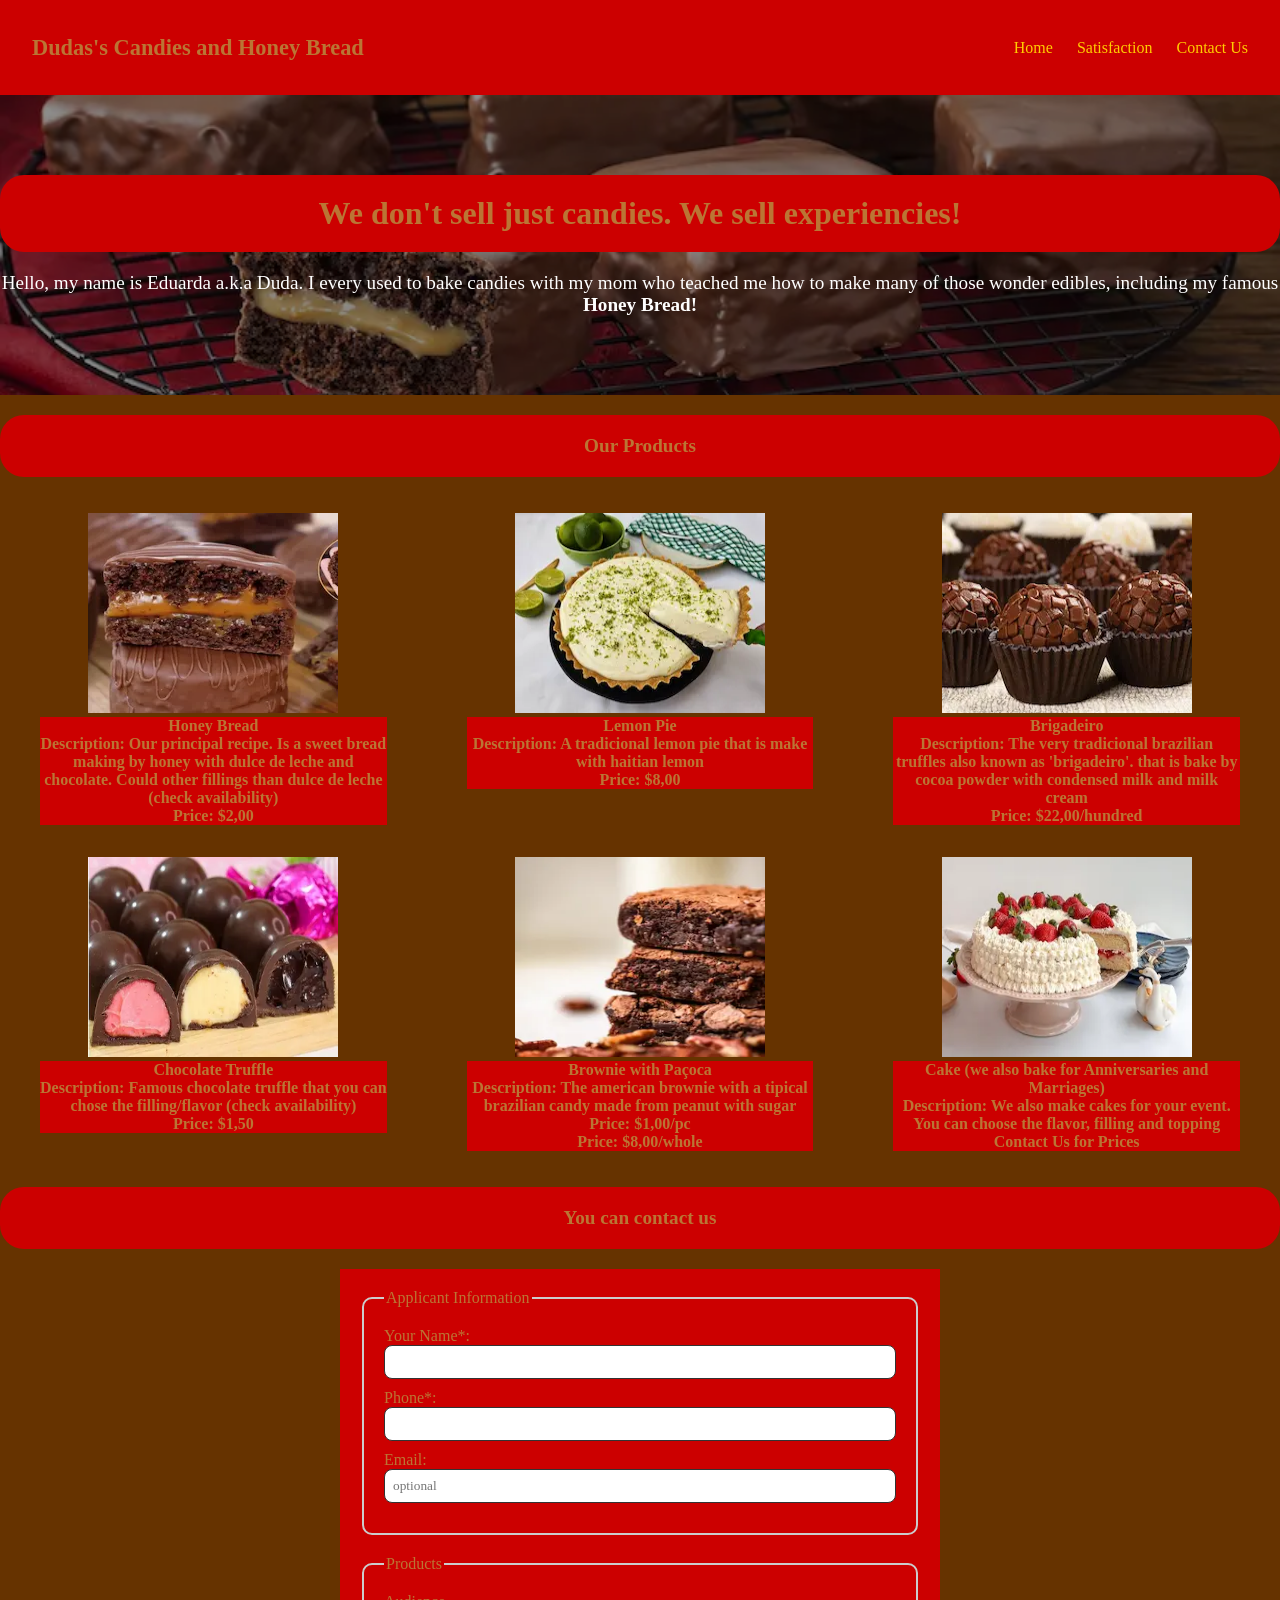
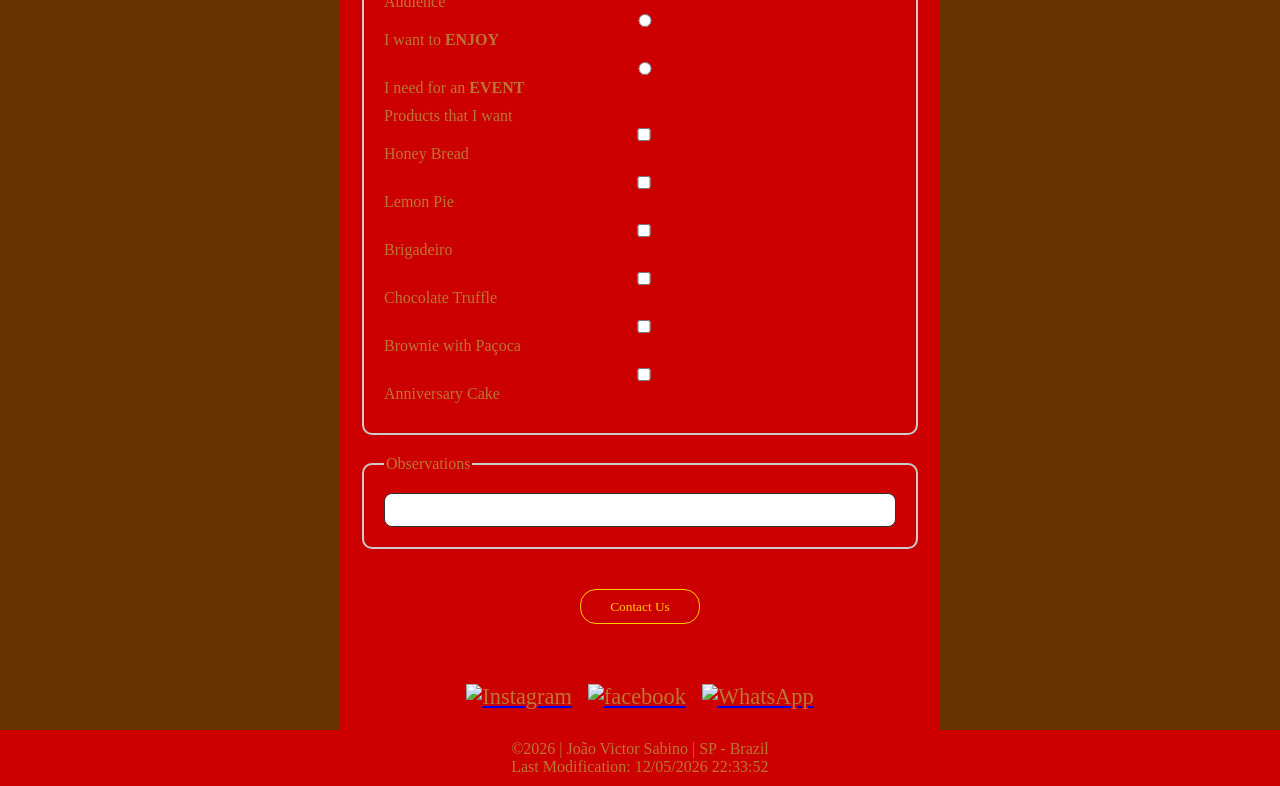
==== index.html @ 707deb1a "Add files via upload" ====
<!DOCTYPE html>
<html lang="en">
<head>
    <meta charset="UTF-8">
    <meta name="viewport" content="width=device-width, initial-scale=1.0">
    <meta name="author" content="João Victor Sabino">
    <meta name="description" content="Dudas's candies and honey bread. This site is about the selling of the best honey bread in the world">
    <title>Duda's Candies and Honey Bread</title>
    <link rel="stylesheet" href="styles/honey.css">
    <link rel="stylesheet" href="styles/honey-large.css">
    <link rel="preconnect" href="https://fonts.googleapis.com">
    <link rel="preconnect" href="https://fonts.gstatic.com" crossorigin>
    <link href="https://fonts.googleapis.com/css2?family=Boldonse&family=Chewy&family=Funnel+Sans:ital,wght@0,300..800;1,300..800&display=swap" rel="stylesheet">
</head>
<body>
    <header>
        <nav>
            <h1 class="logo">Dudas's Candies and Honey Bread</h1>
            <ul class="nav-links">
                <li><a href="index.html">Home</a></li>
                <li><a href="satisfaction.html">Satisfaction</a></li>
                <li><a href="contact.html">Contact Us</a></li>
            </ul>
        </nav>
    </header>
    <section class="hero">
        <div class="hero-text">
            <h2>We don't sell just candies. We sell experiencies!</h2>
            <p>Hello, my name is Eduarda a.k.a Duda. I every used to bake candies with my mom who teached me how to make many of those wonder edibles, including my famous <strong>Honey Bread!</strong></p>
        </div>
    </section>

    <main>
        <h2>Our Products</h2>
        <section class="images">
            <figure>
                <img src="images/honey1.webp" alt="honey bread">
                <figcaption>Honey Bread</figcaption>
                <figcaption>Description: Our principal recipe. Is a sweet bread making by honey with dulce de leche and chocolate. Could other fillings than dulce de leche (check availability)  </figcaption>
                <figcaption>Price: $2,00</figcaption>
            </figure>
            <figure>
                <img src="images/lemon.webp" alt="Lemon Pie">
                <figcaption>Lemon Pie</figcaption>
                <figcaption>Description: A tradicional lemon pie that is make with haitian lemon </figcaption>
                <figcaption>Price: $8,00</figcaption>
            </figure>
            <figure>
                <img src="images/btruffle.webp" alt="Brigadeiro">
                <figcaption>Brigadeiro</figcaption>
                <figcaption>Description: The very tradicional brazilian truffles also known as 'brigadeiro'.  that is bake by cocoa powder with condensed milk and milk cream</figcaption>
                <figcaption>Price: $22,00/hundred</figcaption>
            </figure>
            <figure>
                <img src="images/truffle.webp" alt="truffle">
                <figcaption>Chocolate Truffle</figcaption>
                <figcaption>Description: Famous chocolate truffle that you can chose the filling/flavor (check availability)</figcaption>
                <figcaption>Price: $1,50</figcaption>
            </figure>
            <figure>
                <img src="images/brownie.webp" alt="brownie with paçoca">
                <figcaption>Brownie with Paçoca</figcaption>
                <figcaption>Description: The american brownie with a tipical brazilian candy made from peanut with sugar</figcaption>
                <figcaption>Price: $1,00/pc</figcaption>
                <figcaption>Price: $8,00/whole</figcaption>
            </figure>
            <figure>
                <img src="images/cake.webp" alt="Cake">
                <figcaption>Cake (we also bake for Anniversaries and Marriages)</figcaption>
                <figcaption>Description: We also make cakes for your event. You can choose the flavor, filling and topping </figcaption>
                <figcaption>Contact Us for Prices</figcaption>
            </figure>
        </section>

        <h2>You can contact us</h2>
        <form method="get" action="thanks.html" class="cont">
            <fieldset>
                <legend>Applicant Information</legend>
                <label>Your Name*: <input type="text" name="fname" required></label>
                <label>Phone*: <input type="tel" name="phone" required></label>
                <label>Email: <input type="email" name="email" placeholder="optional"></label>
            </fieldset>
            <fieldset>
                <legend>Products</legend>
                <div>Audience</div>
                <label><input type="radio" name="audience" value="enjoy">I want to <strong>ENJOY</strong></label>
                <label><input type="radio" name="audience" value="event">I need for an <strong>EVENT</strong></label>
                

                <div>Products that I want</div>
                <label><input type="checkbox" name="product" value="yes">Honey Bread</label>
                <label><input type="checkbox" name="code" value="yes">Lemon Pie</label>
                <label><input type="checkbox" name="product" value="yes">Brigadeiro</label>
                <label><input type="checkbox" name="product" value="yes">Chocolate Truffle</label>
                <label><input type="checkbox" name="product" value="yes">Brownie with Paçoca</label>
                <label><input type="checkbox" name="product" value="yes">Anniversary Cake</label>
            </fieldset>
            <fieldset>
                <legend>Observations</legend>
                <input type="textarea">
            </fieldset>

            <input type="submit" value="Contact Us">
        <section class="contact">
            <a href="https://instagram.com/" target="_blank" class="insta">
                <img src="https://upload.wikimedia.org/wikipedia/commons/e/e7/Instagram_logo_2016.svg" alt="Instagram" class="logo">
            </a>
            <a href="https://facebook.com/" target="_blank" class="face">
                <img src="https://upload.wikimedia.org/wikipedia/commons/b/b9/2023_Facebook_icon.svg" alt="facebook" class="logo">
            </a>
            <a href="https://wa.me/" target="_blank" class="whatsapp">
                <img src="https://upload.wikimedia.org/wikipedia/commons/6/6b/WhatsApp.svg" alt="WhatsApp" class="logo">
            </a>
        </section>

    </main>

    <footer>
        <section>
            &copy;<span id="year"></span> | João Victor Sabino | SP - Brazil
        </section>
        <section>
            Last Modification: <span id="lastModified"></span>
        </section>
    </footer>

    <script src="scripts/honey.js" defer></script> 
</body>
</html>
---- styles/honey.css ----
@import url('https://fonts.googleapis.com/css2?family=Chewy&display=swap');

/* ========== GLOBAL ========== */

:root{
    --bg:#663300;
    --panel:#cc0000;
    --accent:#BB7534;
    --highlight:#FFCC00;
    --radius:12px;
}

*{
    box-sizing:border-box;
}

body{
    background-color:var(--bg);
    font-family:"Chewy", cursive;
    margin:0;
    color:var(--accent);
}

/* ========== NAV ========== */

nav{
    display:flex;
    justify-content:space-between;
    align-items:center;
    padding:1rem 2rem;
    background:var(--panel);
}

.logo{
    color:var(--accent);
    font-size:1.4rem;
}

.nav-links{
    list-style:none;
    display:flex;
    gap:1.5rem;
    margin:0;
    padding:0;
}

.nav-links a{
    color:var(--highlight);
    text-decoration:none;
    font-size:1rem;
    transition:.3s;
}

.nav-links a:hover{
    color:#fff;
}

/* ========== HERO ========== */

.hero{
    width:100%;
    height:300px;
    background-image:url(../images/honey.webp);
    background-size:cover;
    background-position:center;
    position:relative;
    display:flex;
    align-items:center;
    justify-content:center;
}

.hero::before{
    content:"";
    position:absolute;
    inset:0;
    background:rgba(0,0,0,.45);
}

.hero-text{
    color:#fff;
    position:relative;
    text-align:center;
    z-index:2;
}

.hero-text h2{
    font-size:2rem;
    margin-bottom:.5rem;
}

.hero-text p{
    font-size:1.2rem;
}

/* ========== HEADINGS ========== */

h2,h3{
    display:flex;
    justify-content:center;
    align-items:center;
    border-radius:1.5rem;
    background-color:var(--panel);
    color:var(--accent);
    font-size:1.2rem;
    padding:20px;
    margin:20px 0;
}

/* ========== PRODUCTS GRID ========== */

.images{
    display:grid;
    grid-template-columns:repeat(3,1fr);
    text-align:center;
}

.images img{
    width:250px;
    height:200px;
}

figcaption{
    color:var(--accent);
    background-color:var(--panel);
    font-weight:bold;
}

/* ========== CONTACT FORM ========== */

.cont{
    max-width:600px;
    margin:auto;
    padding:20px;
    display:flex;
    flex-direction:column;
    gap:20px;
    background-color:var(--panel);
    color:var(--accent);
}

fieldset{
    border:2px solid #ccc;
    padding:20px;
    border-radius:10px;
}

fieldset label{
    display:block;
    margin-bottom:10px;
}

.cont input,
.cont textarea,
.cont select{
    width:100%;
    padding:8px;
    border-radius:8px;
    border:1px solid #333;
    font-family:inherit;
}

.cont input[type="submit"]{
    font-family:"Chewy", cursive;
    background-color:var(--panel);
    color:var(--highlight);
    border:1px solid var(--highlight);
    border-radius:1rem;
    height:35px;
    width:120px;
    margin:20px auto;
    cursor:pointer;
}

/* ========== SOCIAL ========== */

.contact{
    display:flex;
    justify-content:center;
    align-items:center;
    gap:16px;
    margin-top:20px;
}

.contact img{
    width:32px;
    transition:transform .2s ease;
}

.contact img:hover{
    transform:scale(1.5);
}

/* ========== FOOTER ========== */

footer{
    display:grid;
    justify-content:center;
    align-items:center;
    background-color:var(--panel);
    color:var(--accent);
    padding:10px;
}

/* ========== SATISFACTION PAGE ========== */

.container{
    max-width:1000px;
    margin:2rem auto;
    padding:1rem;
    display:grid;
    grid-template-columns:1fr 320px;
    gap:1.5rem;
}

.rating-panel{
    padding:1rem;
    border-radius:var(--radius);
    border:2px solid rgba(255,255,255,.1);
}

.rating-form select,
.rating-form input,
.rating-form textarea{
    width:100%;
    padding:8px;
    border-radius:8px;
    border:1px solid #333;
    font-family:inherit;
}

.stars{
    display:flex;
    gap:6px;
    margin-bottom:10px;
}

.stars input{
    display:none;
}

.star{
    font-size:26px;
    cursor:pointer;
    color:#444;
}

.star.active{
    color:var(--highlight);
    text-shadow:0 0 6px rgba(255,204,0,.8);
}

.actions{
    display:flex;
    gap:12px;
    margin-top:10px;
}

.btn{
    padding:8px 12px;
    border-radius:8px;
    border:2px solid var(--highlight);
    background:transparent;
    color:var(--highlight);
    cursor:pointer;
    font-family:inherit;
}

.btn.primary{
    background:var(--highlight);
    color:#222;
}

.stats{
    padding:1rem;
    border-radius:var(--radius);
    border:2px solid rgba(255,255,255,.1);
}

/* ========== MODAL ========== */

.modal{
    position:fixed;
    inset:0;
    background:rgba(0,0,0,.6);
    display:none;
    align-items:center;
    justify-content:center;
    z-index:100;
}

.modal[aria-hidden="false"]{
    display:flex;
}

.modal-content{
    background:#fff;
    color:#222;
    padding:20px;
    max-width:500px;
    width:100%;
    border-radius:12px;
}

.modal-close{
    border:none;
    background:none;
    font-size:22px;
    cursor:pointer;
    float:right;
}

/* ========== RESPONSIVE ========== */

@media(max-width:900px){
    .images{
        grid-template-columns:1fr;
    }

    .container{
        grid-template-columns:1fr;
    }
}
---- styles/honey-large.css ----
@media screen and (min-width: 500px){
    header{
        background-color: black;
        color: white;
    }

    figure{
        grid-template-columns: repeat(1, 1fr);
    }

    #menu ul {
    flex-direction: column;
    gap: 0.5rem;
}
}
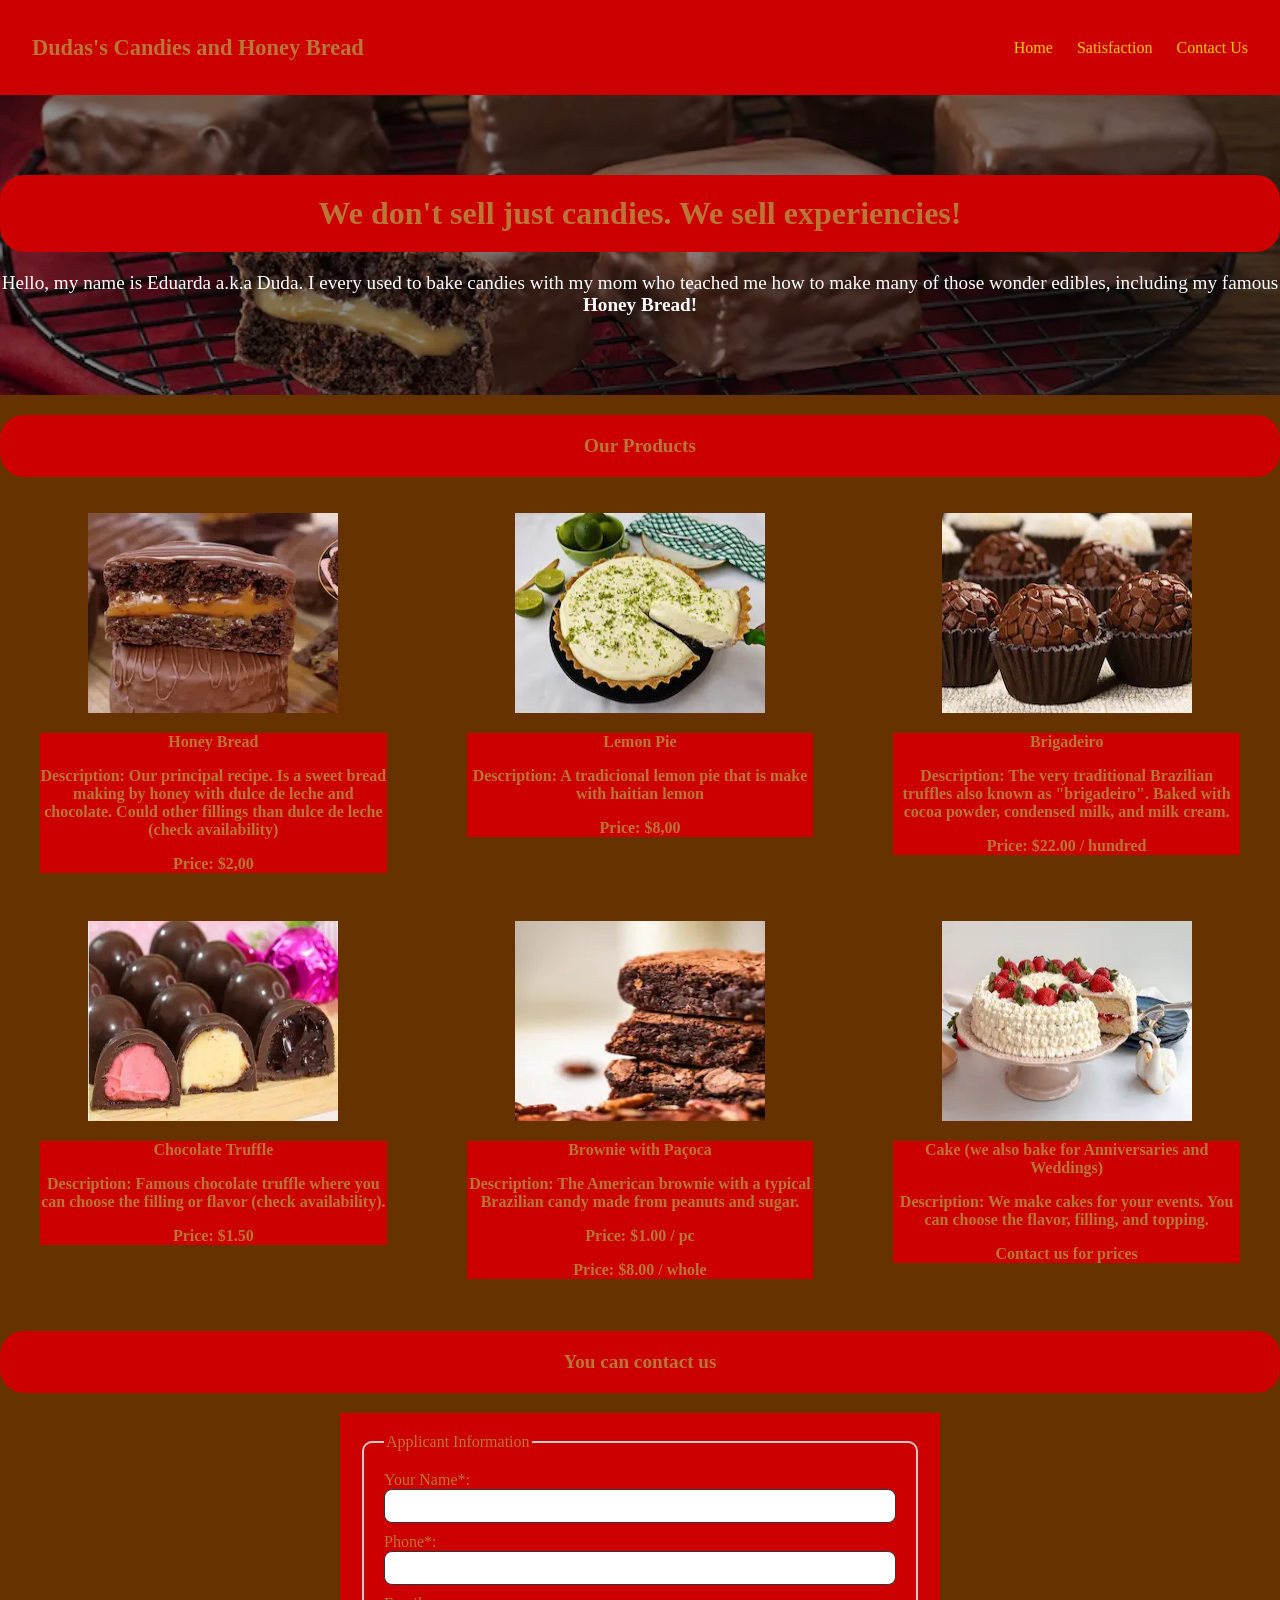
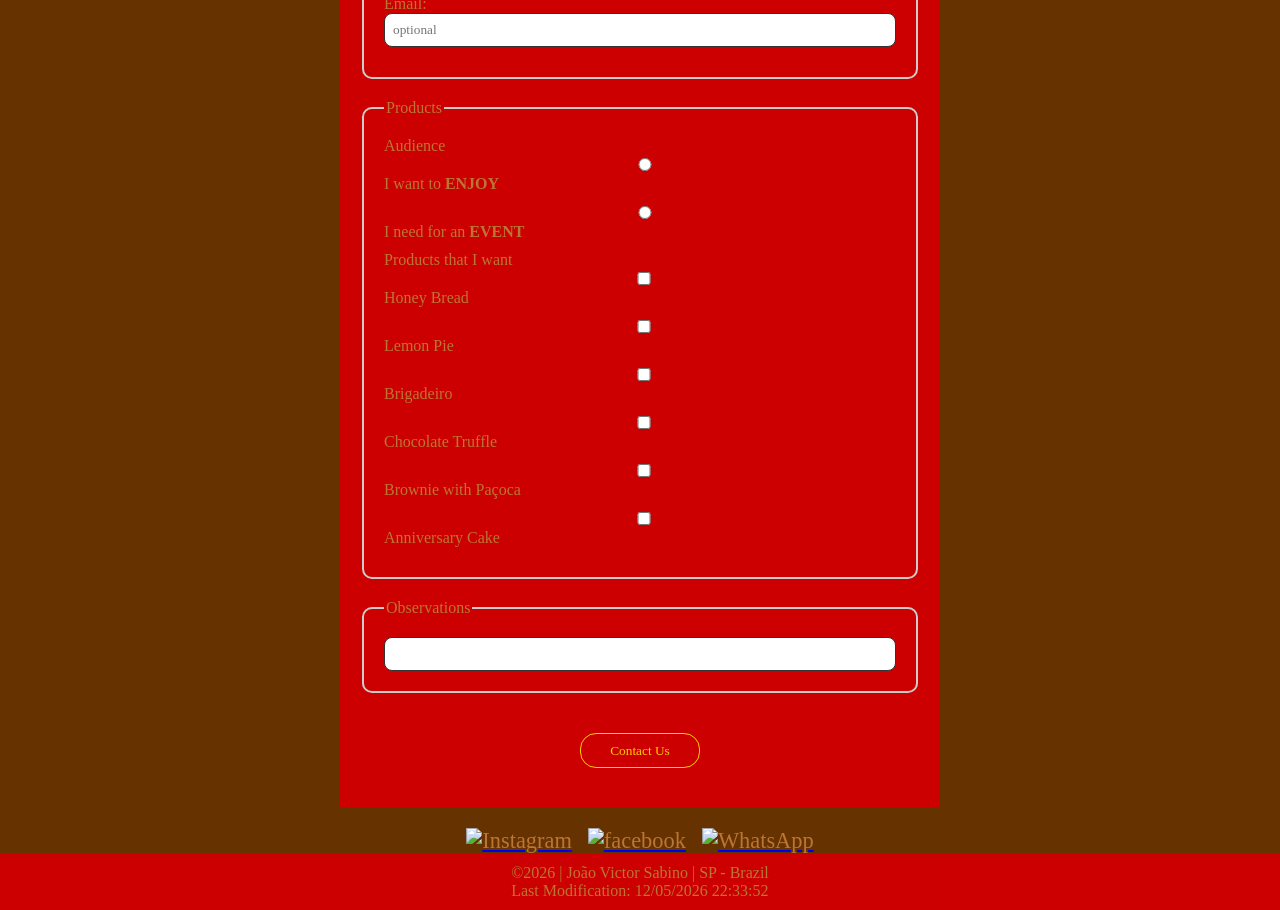
==== commit 9c46c6b7: "Add files via upload" ====
--- a/index.html
+++ b/index.html
@@ -35,41 +35,59 @@
         <section class="images">
             <figure>
                 <img src="images/honey1.webp" alt="honey bread">
-                <figcaption>Honey Bread</figcaption>
-                <figcaption>Description: Our principal recipe. Is a sweet bread making by honey with dulce de leche and chocolate. Could other fillings than dulce de leche (check availability)  </figcaption>
-                <figcaption>Price: $2,00</figcaption>
+                <figcaption>
+                    <p>Honey Bread</p>
+                    <p>Description: Our principal recipe. Is a sweet bread making by honey with dulce de leche and chocolate. Could other fillings than dulce de leche (check availability)</p>
+                    <p>Price: $2,00</p>
+                </figcaption>
             </figure>
             <figure>
                 <img src="images/lemon.webp" alt="Lemon Pie">
-                <figcaption>Lemon Pie</figcaption>
-                <figcaption>Description: A tradicional lemon pie that is make with haitian lemon </figcaption>
-                <figcaption>Price: $8,00</figcaption>
+                <figcaption>
+                    <p>Lemon Pie</p>
+                    <p>Description: A tradicional lemon pie that is make with haitian lemon </p>
+                    <p>Price: $8,00</p>
+                </figcaption>
+                
             </figure>
-            <figure>
-                <img src="images/btruffle.webp" alt="Brigadeiro">
-                <figcaption>Brigadeiro</figcaption>
-                <figcaption>Description: The very tradicional brazilian truffles also known as 'brigadeiro'.  that is bake by cocoa powder with condensed milk and milk cream</figcaption>
-                <figcaption>Price: $22,00/hundred</figcaption>
-            </figure>
-            <figure>
-                <img src="images/truffle.webp" alt="truffle">
-                <figcaption>Chocolate Truffle</figcaption>
-                <figcaption>Description: Famous chocolate truffle that you can chose the filling/flavor (check availability)</figcaption>
-                <figcaption>Price: $1,50</figcaption>
-            </figure>
-            <figure>
-                <img src="images/brownie.webp" alt="brownie with paçoca">
-                <figcaption>Brownie with Paçoca</figcaption>
-                <figcaption>Description: The american brownie with a tipical brazilian candy made from peanut with sugar</figcaption>
-                <figcaption>Price: $1,00/pc</figcaption>
-                <figcaption>Price: $8,00/whole</figcaption>
-            </figure>
-            <figure>
-                <img src="images/cake.webp" alt="Cake">
-                <figcaption>Cake (we also bake for Anniversaries and Marriages)</figcaption>
-                <figcaption>Description: We also make cakes for your event. You can choose the flavor, filling and topping </figcaption>
-                <figcaption>Contact Us for Prices</figcaption>
-            </figure>
+           <figure>
+            <img src="images/btruffle.webp" alt="Brigadeiro">
+            <figcaption>
+                <p>Brigadeiro</p>
+                <p>Description: The very traditional Brazilian truffles also known as "brigadeiro". Baked with cocoa powder, condensed milk, and milk cream.</p>
+                <p>Price: $22.00 / hundred</p>
+            </figcaption>
+        </figure>
+
+
+        <figure>
+            <img src="images/truffle.webp" alt="Chocolate Truffle">
+            <figcaption>
+                <p>Chocolate Truffle</p>
+                <p>Description: Famous chocolate truffle where you can choose the filling or flavor (check availability).</p>
+                <p>Price: $1.50</p>
+            </figcaption>
+        </figure>
+
+        <figure>
+            <img src="images/brownie.webp" alt="Brownie with Paçoca">
+            <figcaption>
+                <p>Brownie with Paçoca</p>
+                <p>Description: The American brownie with a typical Brazilian candy made from peanuts and sugar.</p>
+                <p>Price: $1.00 / pc</p>
+                <p>Price: $8.00 / whole</p>
+            </figcaption>
+        </figure>
+
+        <figure>
+            <img src="images/cake.webp" alt="Cake">
+            <figcaption>
+        
+            <p>Cake (we also bake for Anniversaries and Weddings)</p>
+            <p>Description: We make cakes for your events. You can choose the flavor, filling, and topping.</p>
+            <p>Contact us for prices</p>
+            </figcaption>
+        </figure>
         </section>
 
         <h2>You can contact us</h2>
@@ -101,6 +119,7 @@
             </fieldset>
 
             <input type="submit" value="Contact Us">
+        </form>
         <section class="contact">
             <a href="https://instagram.com/" target="_blank" class="insta">
                 <img src="https://upload.wikimedia.org/wikipedia/commons/e/e7/Instagram_logo_2016.svg" alt="Instagram" class="logo">
@@ -112,7 +131,6 @@
                 <img src="https://upload.wikimedia.org/wikipedia/commons/6/6b/WhatsApp.svg" alt="WhatsApp" class="logo">
             </a>
         </section>
-
     </main>
 
     <footer>
